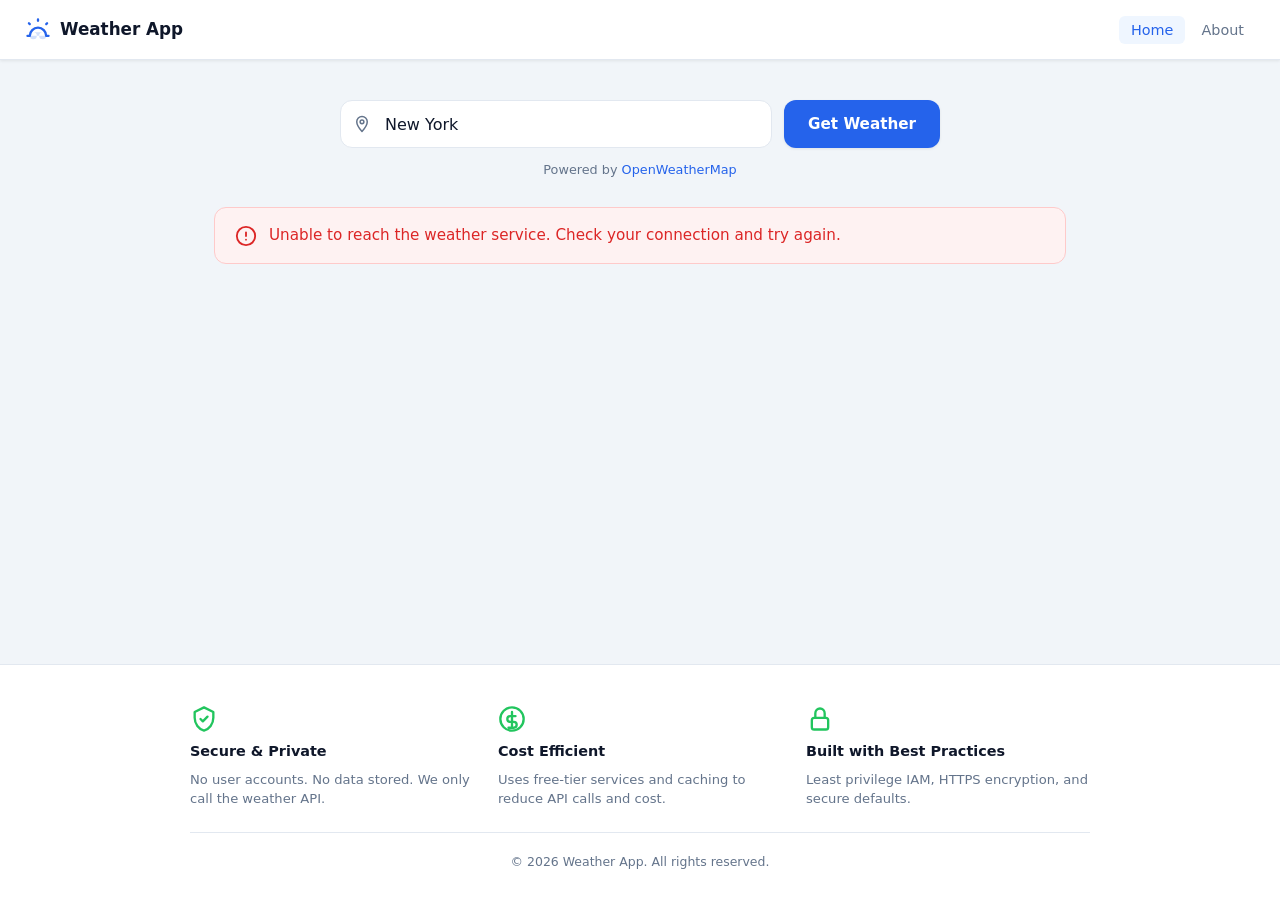
==== frontend/index.html @ 998866bd "Initial public release: AWS-native serverless weather dashboard CloudFormation-only IaC, dual-region" ====
<!DOCTYPE html>
<html lang="en">
<head>
  <meta charset="UTF-8" />
  <meta name="viewport" content="width=device-width, initial-scale=1.0" />
  <meta name="description" content="Weather App — Real-time weather powered by AWS serverless architecture." />

  <!-- Content Security Policy: restricts scripts, styles, images, and API connections -->
  <meta http-equiv="Content-Security-Policy"
    content="
      default-src 'self';
      script-src  'self';
      style-src   'self' https://fonts.googleapis.com;
      font-src    'self' https://fonts.gstatic.com;
      img-src     'self' https://openweathermap.org data:;
      connect-src 'self' https://api.weather.craftingnewtech.com;
    " />

  <title>Weather App</title>
  <link rel="icon" type="image/svg+xml" href="favicon.svg" />
  <link rel="preconnect" href="https://fonts.googleapis.com" />
  <link rel="preconnect" href="https://fonts.gstatic.com" crossorigin />
  <link href="https://fonts.googleapis.com/css2?family=Inter:wght@400;500;600;700&display=swap" rel="stylesheet" />
  <link rel="stylesheet" href="css/styles.css" />
</head>
<body>

  <!-- ── Navigation ──────────────────────────────────────────────────────── -->
  <header class="nav" role="banner">
    <a href="/" class="nav__brand" aria-label="Weather App home">
      <svg class="nav__logo" viewBox="0 0 24 24" fill="none" aria-hidden="true">
        <path d="M3 17h1m16 0h1M12 3v1m-7.07 2.93-.71-.71M19.07 6.93l.71-.71M5 17a7 7 0 0 1 14 0" stroke="currentColor" stroke-width="2" stroke-linecap="round"/>
        <path d="M5 17h14a3 3 0 1 1-3-3H8a3 3 0 1 1-3 3Z" fill="currentColor" opacity=".2"/>
      </svg>
      <span class="nav__title">Weather App</span>
    </a>
    <nav aria-label="Main navigation">
      <ul class="nav__links" role="list">
        <li><a href="/" class="nav__link nav__link--active" aria-current="page">Home</a></li>
        <li><a href="/about/" class="nav__link">About</a></li>
      </ul>
    </nav>
  </header>

  <!-- ── Main content ─────────────────────────────────────────────────────── -->
  <main class="main" id="main-content">

    <!-- Search bar -->
    <section class="search-section" aria-label="City search">
      <form class="search-form" id="search-form" role="search" novalidate>
        <label for="city-input" class="sr-only">Enter city name</label>
        <div class="search-input-wrap">
          <button
            type="button"
            class="locate-btn"
            id="locate-btn"
            aria-label="Use my current location"
            title="Use my current location"
          >
            <svg viewBox="0 0 24 24" fill="none" aria-hidden="true">
              <path d="M12 2C8.13 2 5 5.13 5 9c0 5.25 7 13 7 13s7-7.75 7-13c0-3.87-3.13-7-7-7Z" stroke="currentColor" stroke-width="2" stroke-linejoin="round"/>
              <circle cx="12" cy="9" r="2.5" stroke="currentColor" stroke-width="2"/>
            </svg>
          </button>
          <input
            type="text"
            id="city-input"
            class="search-input"
            placeholder="Search for a city..."
            autocomplete="off"
            autocorrect="off"
            spellcheck="false"
            maxlength="100"
            aria-required="true"
            aria-describedby="search-hint"
          />
        </div>
        <button type="submit" class="btn btn--primary" id="search-btn">
          Get Weather
        </button>
      </form>
      <p id="search-hint" class="search-attribution">
        Powered by <a href="https://openweathermap.org" target="_blank" rel="noopener noreferrer">OpenWeatherMap</a>
      </p>
    </section>

    <!-- Loading state -->
    <div class="loading" id="loading" aria-live="polite" aria-label="Loading weather data" hidden>
      <div class="loading__spinner" aria-hidden="true"></div>
      <span>Fetching weather data…</span>
    </div>

    <!-- Error state -->
    <div class="error-card" id="error-card" role="alert" aria-live="assertive" hidden>
      <svg class="error-card__icon" viewBox="0 0 24 24" fill="none" aria-hidden="true">
        <circle cx="12" cy="12" r="10" stroke="currentColor" stroke-width="2"/>
        <path d="M12 8v4m0 4h.01" stroke="currentColor" stroke-width="2" stroke-linecap="round"/>
      </svg>
      <p class="error-card__message" id="error-message"></p>
    </div>

    <!-- ── Current weather card ──────────────────────────────────────────── -->
    <section class="weather-card" id="weather-card" aria-label="Current weather" hidden>

      <div class="weather-card__header">
        <div>
          <h1 class="weather-card__city" id="city-name">—</h1>
          <p class="weather-card__date" id="weather-date">—</p>
        </div>
      </div>

      <div class="weather-card__body">

        <!-- Left — icon | temp + description -->
        <div class="weather-card__main">
          <img
            class="weather-card__icon"
            id="weather-icon"
            src=""
            alt=""
            width="112"
            height="112"
          />
          <div class="weather-card__main-info">
            <div class="weather-card__temp-wrap">
              <span class="weather-card__temp" id="current-temp">—</span>
              <span class="weather-card__unit">°<span id="current-unit">F</span></span>
            </div>
            <p class="weather-card__desc" id="weather-desc">—</p>
          </div>
        </div>

        <!-- Right — stats grid -->
        <div class="weather-card__stats" role="list" aria-label="Weather details">

          <div class="stat" role="listitem">
            <svg class="stat__icon" viewBox="0 0 24 24" fill="none" aria-hidden="true">
              <path d="M12 3c2 4 5 6 5 10a5 5 0 0 1-10 0c0-4 3-6 5-10Z" stroke="currentColor" stroke-width="2" stroke-linejoin="round"/>
            </svg>
            <span class="stat__label">Feels Like</span>
            <span class="stat__value" id="feels-like">—</span>
          </div>

          <div class="stat" role="listitem">
            <svg class="stat__icon" viewBox="0 0 24 24" fill="none" aria-hidden="true">
              <path d="M12 2v2M5.22 5.22l1.42 1.42M2 12h2m15.56-6.78 1.42-1.42M22 12h-2m-2.64 6.36 1.42 1.42M12 22v-2M5.22 18.78l1.42-1.42" stroke="currentColor" stroke-width="2" stroke-linecap="round"/>
              <circle cx="12" cy="12" r="4" stroke="currentColor" stroke-width="2"/>
            </svg>
            <span class="stat__label">Humidity</span>
            <span class="stat__value" id="humidity">—</span>
          </div>

          <div class="stat" role="listitem">
            <svg class="stat__icon" viewBox="0 0 24 24" fill="none" aria-hidden="true">
              <path d="M9.59 4.59A2 2 0 1 1 11 8H2m10.59 11.41A2 2 0 1 0 14 16H2m15.73-8.27A2.5 2.5 0 1 1 19.5 12H2" stroke="currentColor" stroke-width="2" stroke-linecap="round"/>
            </svg>
            <span class="stat__label">Wind</span>
            <span class="stat__value" id="wind-speed">—</span>
          </div>

          <div class="stat" role="listitem">
            <svg class="stat__icon" viewBox="0 0 24 24" fill="none" aria-hidden="true">
              <circle cx="12" cy="12" r="10" stroke="currentColor" stroke-width="2"/>
              <path d="M12 8v4l3 3" stroke="currentColor" stroke-width="2" stroke-linecap="round"/>
            </svg>
            <span class="stat__label">Pressure</span>
            <span class="stat__value" id="pressure">—</span>
          </div>

          <div class="stat" role="listitem">
            <svg class="stat__icon" viewBox="0 0 24 24" fill="none" aria-hidden="true">
              <path d="M2 12s3-7 10-7 10 7 10 7-3 7-10 7-10-7-10-7Z" stroke="currentColor" stroke-width="2"/>
              <circle cx="12" cy="12" r="3" stroke="currentColor" stroke-width="2"/>
            </svg>
            <span class="stat__label">Visibility</span>
            <span class="stat__value" id="visibility">—</span>
          </div>

          <div class="stat" role="listitem">
            <svg class="stat__icon" viewBox="0 0 24 24" fill="none" aria-hidden="true">
              <path d="M20 17.58A5 5 0 0 0 18 8h-1.26A8 8 0 1 0 4 16.25" stroke="currentColor" stroke-width="2" stroke-linecap="round"/>
              <path d="M8 19v2M12 17v2M16 19v2" stroke="currentColor" stroke-width="2" stroke-linecap="round"/>
            </svg>
            <span class="stat__label">Precipitation</span>
            <span class="stat__value" id="precipitation">—</span>
          </div>

        </div>
      </div>
    </section>

    <!-- ── 7-Day Forecast ────────────────────────────────────────────────── -->
    <section class="forecast-section" id="forecast-section" aria-label="7-day forecast" hidden>

      <div class="forecast-header">
        <h2 class="forecast-title" id="forecast-title">5-Day Forecast</h2>
        <div class="unit-toggle" role="group" aria-label="Temperature unit">
          <button class="unit-btn"                  id="btn-celsius"    aria-pressed="false" data-unit="C">°C</button>
          <button class="unit-btn unit-btn--active" id="btn-fahrenheit" aria-pressed="true"  data-unit="F">°F</button>
        </div>
      </div>

      <div class="forecast-grid" id="forecast-grid" aria-label="Daily forecasts">
        <!-- Forecast cards injected by app.js -->
      </div>

      <!-- Hourly strip — shown below the grid when a day card is expanded -->
      <div class="hourly-strip" id="hourly-strip" hidden>
        <!-- Populated by app.js renderHourly() -->
      </div>

    </section>

    <!-- ── Air Quality (collapsible — EPA 0-500 gauge) ─────────────────────── -->
    <section class="forecast-section" id="aqi-section" aria-label="Air quality" hidden>

      <button
        type="button"
        class="forecast-header aqi-toggle"
        id="aqi-toggle"
        aria-expanded="false"
        aria-controls="aqi-body"
      >
        <div>
          <h2 class="forecast-title">Air Quality</h2>
          <p class="aqi-widget__location" id="aqi-location">—</p>
        </div>
        <div class="aqi-toggle__right">
          <span class="aqi-badge" id="aqi-summary-badge">
            <span class="aqi-badge__dot" aria-hidden="true"></span>
            <span id="aqi-summary-label">—</span>
          </span>
          <span class="forecast-card__chevron" aria-hidden="true"></span>
        </div>
      </button>

      <div class="aqi-body" id="aqi-body" hidden>

        <div class="aqi-widget">
          <div id="aqi-gauge-mount" aria-hidden="true">
            <!-- SVG gauge injected by app.js via aqi_gauge.js -->
            <!-- (document.createElementNS + appendChild — never innerHTML) -->
          </div>

          <div class="aqi-widget__meta">
            <p class="aqi-widget__pollutant" id="aqi-pollutant">—</p>
            <p class="aqi-widget__timestamp" id="aqi-timestamp">—</p>
          </div>
        </div>

        <div class="aqi-legend" role="list" aria-label="AQI category legend">
          <div class="aqi-legend__item" role="listitem"><span class="aqi-legend__dot aqi-legend__dot--good" aria-hidden="true"></span>Good</div>
          <div class="aqi-legend__item" role="listitem"><span class="aqi-legend__dot aqi-legend__dot--moderate" aria-hidden="true"></span>Moderate</div>
          <div class="aqi-legend__item" role="listitem"><span class="aqi-legend__dot aqi-legend__dot--usg" aria-hidden="true"></span>Unhealthy for Sensitive Groups</div>
          <div class="aqi-legend__item" role="listitem"><span class="aqi-legend__dot aqi-legend__dot--unhealthy" aria-hidden="true"></span>Unhealthy</div>
          <div class="aqi-legend__item" role="listitem"><span class="aqi-legend__dot aqi-legend__dot--very-unhealthy" aria-hidden="true"></span>Very Unhealthy</div>
          <div class="aqi-legend__item" role="listitem"><span class="aqi-legend__dot aqi-legend__dot--hazardous" aria-hidden="true"></span>Hazardous</div>
        </div>

      </div>
    </section>

  </main>

  <!-- ── Footer ───────────────────────────────────────────────────────────── -->
  <footer class="site-footer" role="contentinfo">
    <div class="footer-cards">

      <div class="footer-card">
        <!-- Shield with checkmark -->
        <svg class="footer-card__icon" viewBox="0 0 24 24" fill="none" aria-hidden="true">
          <path d="M12 2L4 6v5c0 5.25 3.5 9.74 8 11 4.5-1.26 8-5.75 8-11V6L12 2Z" stroke="currentColor" stroke-width="2" stroke-linejoin="round"/>
          <path d="M9 12l2 2 4-4" stroke="currentColor" stroke-width="2" stroke-linecap="round" stroke-linejoin="round"/>
        </svg>
        <h3 class="footer-card__title">Secure &amp; Private</h3>
        <p class="footer-card__text">No user accounts. No data stored. We only call the weather API.</p>
      </div>

      <div class="footer-card">
        <!-- Dollar sign in circle -->
        <svg class="footer-card__icon" viewBox="0 0 24 24" fill="none" aria-hidden="true">
          <circle cx="12" cy="12" r="10" stroke="currentColor" stroke-width="2"/>
          <path d="M12 6v12M15 9.5H10.5a2.5 2.5 0 0 0 0 5h3a2.5 2.5 0 0 1 0 5H9" stroke="currentColor" stroke-width="2" stroke-linecap="round"/>
        </svg>
        <h3 class="footer-card__title">Cost Efficient</h3>
        <p class="footer-card__text">Uses free-tier services and caching to reduce API calls and cost.</p>
      </div>

      <div class="footer-card">
        <!-- Padlock -->
        <svg class="footer-card__icon" viewBox="0 0 24 24" fill="none" aria-hidden="true">
          <rect x="5" y="11" width="14" height="10" rx="2" stroke="currentColor" stroke-width="2"/>
          <path d="M8 11V7a4 4 0 1 1 8 0v4" stroke="currentColor" stroke-width="2" stroke-linecap="round"/>
        </svg>
        <h3 class="footer-card__title">Built with Best Practices</h3>
        <p class="footer-card__text">Least privilege IAM, HTTPS encryption, and secure defaults.</p>
      </div>

    </div>

    <p class="footer-copy">© 2026 Weather App. All rights reserved.</p>
  </footer>

  <script type="module" src="js/app.js"></script>
</body>
</html>
---- frontend/css/styles.css ----
/* ═══════════════════════════════════════════════════════════════════════════
   Weather App — Stylesheet
   Design: clean white cards on light grey canvas, Inter font, blue accent.
   ═══════════════════════════════════════════════════════════════════════════ */

/* ── Custom properties ───────────────────────────────────────────────────── */
:root {
  --color-bg:          #f1f5f9;
  --color-surface:     #ffffff;
  --color-border:      #e2e8f0;
  --color-text:        #0f172a;
  --color-text-muted:  #64748b;
  --color-accent:      #2563eb;
  --color-accent-dark: #1d4ed8;
  --color-accent-bg:   #eff6ff;
  --color-error:       #dc2626;
  --color-error-bg:    #fef2f2;

  --radius-sm:   6px;
  --radius-md:   12px;
  --radius-lg:   20px;

  --shadow-sm:  0 1px 3px rgba(0, 0, 0, .08);
  --shadow-md:  0 4px 16px rgba(0, 0, 0, .10);
  --shadow-lg:  0 8px 32px rgba(0, 0, 0, .12);

  --font-sans:  'Inter', system-ui, -apple-system, sans-serif;

  --max-width:  900px;
  --nav-height: 60px;
}

/* ── Reset & base ────────────────────────────────────────────────────────── */

/* Guarantee [hidden] always wins over class-level display (Safari omits !important in UA sheet) */
[hidden] { display: none !important; }

*, *::before, *::after {
  box-sizing: border-box;
  margin: 0;
  padding: 0;
}

html {
  scroll-behavior: smooth;
  -webkit-text-size-adjust: 100%;
}

body {
  font-family: var(--font-sans);
  background: var(--color-bg);
  color: var(--color-text);
  min-height: 100dvh;
  display: flex;
  flex-direction: column;
  line-height: 1.5;
}

img { display: block; max-width: 100%; }

a { color: var(--color-accent); text-decoration: none; }
a:hover { text-decoration: underline; }
a:focus-visible {
  outline: 2px solid var(--color-accent);
  outline-offset: 3px;
  border-radius: 3px;
}

button:focus-visible {
  outline: 2px solid var(--color-accent);
  outline-offset: 3px;
}

/* Screen-reader only utility */
.sr-only {
  position: absolute;
  width: 1px; height: 1px;
  padding: 0; margin: -1px;
  overflow: hidden;
  clip: rect(0, 0, 0, 0);
  white-space: nowrap;
  border-width: 0;
}

/* ── Navigation ──────────────────────────────────────────────────────────── */
.nav {
  position: sticky;
  top: 0;
  z-index: 100;
  height: var(--nav-height);
  background: var(--color-surface);
  border-bottom: 1px solid var(--color-border);
  box-shadow: var(--shadow-sm);
  display: flex;
  align-items: center;
  justify-content: space-between;
  padding: 0 1.5rem;
  gap: 1rem;
}

.nav__brand {
  display: flex;
  align-items: center;
  gap: .5rem;
  color: var(--color-text);
  font-weight: 700;
  font-size: 1.05rem;
  text-decoration: none;
}

.nav__logo {
  width: 28px;
  height: 28px;
  color: var(--color-accent);
  flex-shrink: 0;
}

.nav__links {
  list-style: none;
  display: flex;
  gap: .25rem;
}

.nav__link {
  padding: .375rem .75rem;
  border-radius: var(--radius-sm);
  font-size: .9rem;
  font-weight: 500;
  color: var(--color-text-muted);
  text-decoration: none;
  transition: color .15s, background .15s;
}

.nav__link:hover,
.nav__link--active {
  color: var(--color-accent);
  background: var(--color-accent-bg);
  text-decoration: none;
}

/* ── Main layout ─────────────────────────────────────────────────────────── */
.main {
  flex: 1;
  max-width: var(--max-width);
  width: 100%;
  margin: 0 auto;
  padding: 2.5rem 1.5rem 4rem;
  display: flex;
  flex-direction: column;
  gap: 1.75rem;
}

/* ── Search section ──────────────────────────────────────────────────────── */
.search-section {
  display: flex;
  flex-direction: column;
  align-items: center;
  gap: .75rem;
}

.search-form {
  display: flex;
  gap: .75rem;
  width: 100%;
  max-width: 600px;
}

.search-input-wrap {
  position: relative;
  flex: 1;
}

.search-icon {
  position: absolute;
  left: .85rem;
  top: 50%;
  transform: translateY(-50%);
  width: 18px;
  height: 18px;
  color: var(--color-text-muted);
  pointer-events: none;
}

/* ── Location button (inside search input wrap) ──────────────────────────── */
.locate-btn {
  position: absolute;
  left: 0;
  top: 0;
  bottom: 0;
  width: 44px;
  display: flex;
  align-items: center;
  justify-content: center;
  background: transparent;
  border: none;
  border-radius: var(--radius-md) 0 0 var(--radius-md);
  color: var(--color-text-muted);
  cursor: pointer;
  transition: color .15s, background .15s;
  padding: 0;
}

.locate-btn svg {
  width: 18px;
  height: 18px;
  pointer-events: none;
}

.locate-btn:hover {
  color: var(--color-accent);
  background: var(--color-accent-bg);
}

.locate-btn:focus-visible {
  outline: 2px solid var(--color-accent);
  outline-offset: -2px;
  border-radius: var(--radius-md) 0 0 var(--radius-md);
}

.locate-btn--loading {
  animation: locate-pulse .9s ease-in-out infinite;
}

@keyframes locate-pulse {
  0%, 100% { opacity: 1; }
  50%       { opacity: .35; }
}

.search-input {
  width: 100%;
  height: 48px;
  padding: 0 1rem 0 2.75rem;
  border: 1.5px solid var(--color-border);
  border-radius: var(--radius-md);
  font-size: 1rem;
  font-family: var(--font-sans);
  color: var(--color-text);
  background: var(--color-surface);
  transition: border-color .15s, box-shadow .15s;
}

.search-input::placeholder { color: var(--color-text-muted); }

.search-input:focus {
  outline: none;
  border-color: var(--color-accent);
  box-shadow: 0 0 0 3px rgba(37, 99, 235, .15);
}

.search-input.is-invalid {
  border-color: var(--color-error);
  box-shadow: 0 0 0 3px rgba(220, 38, 38, .12);
}

.search-attribution {
  font-size: .8rem;
  color: var(--color-text-muted);
}

/* ── Buttons ─────────────────────────────────────────────────────────────── */
.btn {
  display: inline-flex;
  align-items: center;
  justify-content: center;
  gap: .4rem;
  height: 48px;
  padding: 0 1.5rem;
  border: none;
  border-radius: var(--radius-md);
  font-size: .95rem;
  font-family: var(--font-sans);
  font-weight: 600;
  cursor: pointer;
  white-space: nowrap;
  transition: background .15s, box-shadow .15s, transform .1s;
  user-select: none;
}

.btn:active { transform: scale(.98); }

.btn--primary {
  background: var(--color-accent);
  color: #fff;
  box-shadow: var(--shadow-sm);
}

.btn--primary:hover {
  background: var(--color-accent-dark);
  box-shadow: var(--shadow-md);
}

.btn--primary:disabled {
  opacity: .65;
  cursor: not-allowed;
}

/* ── Loading state ───────────────────────────────────────────────────────── */
.loading {
  display: flex;
  flex-direction: column;
  align-items: center;
  gap: 1rem;
  padding: 3rem 0;
  color: var(--color-text-muted);
  font-size: .95rem;
}

.loading__spinner {
  width: 40px;
  height: 40px;
  border: 3px solid var(--color-border);
  border-top-color: var(--color-accent);
  border-radius: 50%;
  animation: spin .8s linear infinite;
}

@keyframes spin { to { transform: rotate(360deg); } }

/* ── Error card ──────────────────────────────────────────────────────────── */
.error-card {
  display: flex;
  align-items: center;
  gap: .75rem;
  padding: 1rem 1.25rem;
  background: var(--color-error-bg);
  border: 1px solid #fecaca;
  border-radius: var(--radius-md);
  color: var(--color-error);
}

.error-card__icon {
  width: 22px;
  height: 22px;
  flex-shrink: 0;
}

.error-card__message {
  font-size: .95rem;
  font-weight: 500;
}

/* ── Current weather card ────────────────────────────────────────────────── */
.weather-card {
  background: var(--color-surface);
  border: 1px solid var(--color-border);
  border-radius: var(--radius-lg);
  padding: 1.75rem 2rem;
  box-shadow: var(--shadow-md);
}

.weather-card__header {
  margin-bottom: 1.5rem;
}

.weather-card__city {
  font-size: 1.75rem;
  font-weight: 700;
  line-height: 1.2;
}

.weather-card__date {
  margin-top: .25rem;
  font-size: .9rem;
  color: var(--color-text-muted);
}

.weather-card__body {
  display: flex;
  gap: 2rem;
  align-items: center;
  justify-content: space-between;
}

/* Left column — icon on left, temp+desc on right */
.weather-card__main {
  display: flex;
  flex-direction: row;
  align-items: center;
  gap: 1rem;
}

.weather-card__main-info {
  display: flex;
  flex-direction: column;
  align-items: flex-start;
  gap: .2rem;
}

.weather-card__icon {
  width: 112px;
  height: 112px;
  object-fit: contain;
}

.weather-card__temp-wrap {
  display: flex;
  align-items: flex-start;
  line-height: 1;
}

.weather-card__temp {
  font-size: 3.5rem;
  font-weight: 700;
  letter-spacing: -2px;
}

.weather-card__unit {
  font-size: 1.5rem;
  font-weight: 600;
  margin-top: .4rem;
  color: var(--color-text-muted);
}

.weather-card__desc {
  font-size: 1rem;
  font-weight: 500;
  color: var(--color-text-muted);
  text-transform: capitalize;
  text-align: left;
}

/* Right column — stats vertical list */
.weather-card__stats {
  display: flex;
  flex-direction: column;
  gap: .5rem;
  flex: 0 0 45%;
  min-width: 0;
}

.stat {
  display: flex;
  flex-direction: row;
  align-items: center;
  gap: .75rem;
  padding: .6rem 1rem;
  background: var(--color-bg);
  border-radius: var(--radius-md);
  border: 1px solid var(--color-border);
}

.stat__icon {
  width: 18px;
  height: 18px;
  color: var(--color-accent);
  flex-shrink: 0;
}

.stat__label {
  font-size: .8rem;
  font-weight: 600;
  text-transform: uppercase;
  letter-spacing: .04em;
  color: var(--color-text-muted);
  flex: 1;
}

.stat__value {
  font-size: .95rem;
  font-weight: 700;
  color: var(--color-text);
}

/* ── 7-Day Forecast ──────────────────────────────────────────────────────── */
.forecast-section {
  background: var(--color-surface);
  border: 1px solid var(--color-border);
  border-radius: var(--radius-lg);
  padding: 1.5rem 2rem;
  box-shadow: var(--shadow-md);
}

.forecast-header {
  display: flex;
  align-items: center;
  justify-content: space-between;
  margin-bottom: 1.25rem;
}

.forecast-title {
  font-size: 1.1rem;
  font-weight: 700;
}

/* C/F toggle */
.unit-toggle {
  display: flex;
  border: 1.5px solid var(--color-border);
  border-radius: var(--radius-sm);
  overflow: hidden;
}

.unit-btn {
  display: flex;
  align-items: center;
  min-height: 44px;
  padding: 0 .85rem;
  border: none;
  background: transparent;
  font-size: .85rem;
  font-family: var(--font-sans);
  font-weight: 600;
  color: var(--color-text-muted);
  cursor: pointer;
  transition: background .15s, color .15s;
}

.unit-btn--active {
  background: var(--color-accent);
  color: #fff;
}

.forecast-grid {
  display: grid;
  grid-template-columns: repeat(auto-fit, minmax(90px, 1fr));
  gap: .5rem;
}

/* Individual forecast card */
.forecast-card {
  display: flex;
  flex-direction: column;
  align-items: center;
  gap: .35rem;
  padding: 1rem .75rem;
  background: var(--color-bg);
  border-radius: var(--radius-md);
  border: 1px solid var(--color-border);
  text-align: center;
  cursor: pointer;
  transition: border-color .15s, box-shadow .15s;
}

.forecast-card:hover {
  border-color: var(--color-accent);
}

.forecast-card--expanded {
  border-color: var(--color-accent);
  box-shadow: 0 0 0 2px rgba(37, 99, 235, .15);
}

.forecast-card__day {
  font-size: .8rem;
  font-weight: 700;
  text-transform: uppercase;
  letter-spacing: .05em;
  color: var(--color-text-muted);
}

.forecast-card__icon {
  width: 52px;
  height: 52px;
  object-fit: contain;
}

.forecast-card__temp {
  font-size: .9rem;
  font-weight: 700;
}

.forecast-high { color: #DC2626; }
.forecast-low  { color: #3B82F6; }

.forecast-card__desc {
  font-size: .72rem;
  color: var(--color-text-muted);
  text-transform: capitalize;
  line-height: 1.3;
}

.forecast-card__meta {
  font-size: .68rem;
  font-weight: 600;
  color: var(--color-text-muted);
  letter-spacing: .02em;
}

/* ── Forecast card header + chevron ──────────────────────────────────────── */
.forecast-card__header {
  display: flex;
  align-items: center;
  justify-content: space-between;
  width: 100%;
}

/* CSS-only chevron using border trick — no image required, CSP-safe */
.forecast-card__chevron {
  display: inline-block;
  width: 8px;
  height: 8px;
  border-right: 2px solid currentColor;
  border-bottom: 2px solid currentColor;
  transform: rotate(45deg) translateY(-2px);
  transition: transform .25s ease;
  color: var(--color-text-muted);
  flex-shrink: 0;
}

.forecast-card--expanded .forecast-card__chevron {
  transform: rotate(-135deg) translateY(-2px);
}

/* ── Hourly strip — WU-style table ───────────────────────────────────────── */
.hourly-strip {
  margin-top: 1.5rem;
  padding-top: 1.25rem;
  border-top: 1px solid var(--color-border);
}

.hourly-strip__label {
  font-size: .82rem;
  font-weight: 700;
  color: var(--color-text-muted);
  text-transform: uppercase;
  letter-spacing: .06em;
  margin-bottom: .75rem;
}

.hourly-strip__empty {
  font-size: .88rem;
  color: var(--color-text-muted);
  font-style: italic;
}

/* Scrollable wrapper so the table shrinks gracefully on narrow viewports */
.hourly-table-wrap {
  overflow-x: auto;
  border: 1px solid var(--color-border);
  border-radius: var(--radius-md);
  scrollbar-width: thin;
  scrollbar-color: var(--color-border) transparent;
}

.hourly-table-wrap::-webkit-scrollbar { height: 4px; }
.hourly-table-wrap::-webkit-scrollbar-thumb {
  background: var(--color-border);
  border-radius: 2px;
}

.hourly-table {
  width: 100%;
  min-width: 520px;
  border-collapse: collapse;
  font-size: .88rem;
  font-family: var(--font-sans);
}

/* Header */
.hourly-table thead tr {
  background: var(--color-accent);
  color: #fff;
}

.hourly-table th {
  padding: .6rem 1rem;
  font-size: .72rem;
  font-weight: 700;
  text-transform: uppercase;
  letter-spacing: .07em;
  text-align: left;
  white-space: nowrap;
}

/* Body rows */
.hourly-table tbody tr {
  border-bottom: 1px solid var(--color-border);
  transition: background .1s;
}

.hourly-table tbody tr:last-child { border-bottom: none; }

.hourly-table tbody tr:nth-child(even) { background: var(--color-bg); }

.hourly-table tbody tr:hover { background: var(--color-accent-bg); }

.hourly-table td {
  padding: .45rem 1rem;
  vertical-align: middle;
}

/* Cell types */
.ht__time {
  font-size: .85rem;
  font-weight: 700;
  color: var(--color-text);
  white-space: nowrap;
  min-width: 72px;
}

.ht__cond {
  display: flex;
  align-items: center;
  gap: .5rem;
}

.ht__icon {
  width: 40px;
  height: 40px;
  object-fit: contain;
  flex-shrink: 0;
}

.ht__desc {
  font-size: .85rem;
  color: var(--color-text);
  text-transform: capitalize;
  white-space: nowrap;
}

.ht__temp {
  font-size: .92rem;
  font-weight: 700;
  color: var(--color-text);
  white-space: nowrap;
}

.ht__feel {
  font-size: .88rem;
  color: var(--color-text-muted);
  white-space: nowrap;
}

.ht__humidity {
  font-size: .88rem;
  color: var(--color-text-muted);
  white-space: nowrap;
}

.ht__wind {
  font-size: .85rem;
  font-weight: 600;
  color: var(--color-text);
  white-space: nowrap;
}

.ht__pop {
  font-size: .88rem;
  font-weight: 600;
  color: #3B82F6;
  white-space: nowrap;
}

.ht__precip {
  font-size: .88rem;
  color: var(--color-text-muted);
  white-space: nowrap;
}

.ht__pressure {
  font-size: .88rem;
  color: var(--color-text-muted);
  white-space: nowrap;
}

/* ── Air Quality (collapsible EPA gauge widget) ──────────────────────────── */
.aqi-toggle {
  width: 100%;
  background: none;
  border: none;
  padding: 0;
  margin: 0;
  font: inherit;
  color: inherit;
  cursor: pointer;
  text-align: left;
}

.aqi-toggle__right {
  display: flex;
  align-items: center;
  gap: .75rem;
}

.aqi-toggle[aria-expanded="true"] .forecast-card__chevron {
  transform: rotate(-135deg) translateY(-2px);
}

.aqi-body {
  margin-top: 1.25rem;
  display: flex;
  align-items: center;
  gap: 2.5rem;
  flex-wrap: wrap;
}

.aqi-widget {
  display: flex;
  flex-direction: column;
  align-items: center;
  gap: .5rem;
  flex-shrink: 1;
  min-width: 0;
  max-width: 100%;
}

.aqi-widget svg {
  max-width: 100%;
  height: auto;
}

.aqi-widget__meta {
  display: flex;
  flex-direction: column;
  align-items: center;
  gap: .15rem;
  text-align: center;
  max-width: 320px;
}

.aqi-widget__pollutant {
  font-size: .9rem;
  font-weight: 600;
  color: var(--color-text);
}

.aqi-widget__timestamp {
  font-size: .8rem;
  color: var(--color-text-muted);
}

.aqi-widget__location {
  font-size: .85rem;
  color: var(--color-text-muted);
  margin-top: .1rem;
}

.aqi-legend {
  display: flex;
  flex-direction: column;
  gap: .45rem;
}

.aqi-legend__item {
  display: flex;
  align-items: center;
  gap: .5rem;
  font-size: .75rem;
  color: var(--color-text-muted);
}

/* Bigger elongated pill (not a small circle) — more visible color area
   for low-vision users than a plain 8px dot. */
.aqi-legend__dot {
  width: 22px;
  height: 11px;
  border-radius: 999px;
  flex-shrink: 0;
}

.aqi-legend__dot--good           { background: #22c55e; }
.aqi-legend__dot--moderate       { background: #eab308; }
.aqi-legend__dot--usg            { background: #f97316; }
.aqi-legend__dot--unhealthy      { background: #ef4444; }
.aqi-legend__dot--very-unhealthy { background: #a855f7; }
.aqi-legend__dot--hazardous      { background: #7f1d1d; }

.aqi-badge {
  display: inline-flex;
  align-items: center;
  gap: .4rem;
  padding: .2rem .65rem;
  border-radius: 999px;
  font-size: .8rem;
  font-weight: 700;
}

.aqi-badge__dot {
  width: 22px;
  height: 11px;
  border-radius: 999px;
  flex-shrink: 0;
}

.aqi-badge--good           { background: #dcfce7; color: #16a34a; }
.aqi-badge--good           .aqi-badge__dot { background: #22c55e; }

.aqi-badge--moderate       { background: #fef9c3; color: #a16207; }
.aqi-badge--moderate       .aqi-badge__dot { background: #eab308; }

.aqi-badge--usg            { background: #ffedd5; color: #c2410c; }
.aqi-badge--usg            .aqi-badge__dot { background: #f97316; }

.aqi-badge--unhealthy      { background: #fee2e2; color: #dc2626; }
.aqi-badge--unhealthy      .aqi-badge__dot { background: #ef4444; }

.aqi-badge--very-unhealthy { background: #f3e8ff; color: #9333ea; }
.aqi-badge--very-unhealthy .aqi-badge__dot { background: #a855f7; }

.aqi-badge--hazardous      { background: #f3e0e0; color: #7f1d1d; }
.aqi-badge--hazardous      .aqi-badge__dot { background: #7f1d1d; }

/* ── Footer ──────────────────────────────────────────────────────────────── */
.site-footer {
  background: var(--color-surface);
  border-top: 1px solid var(--color-border);
  padding: 2.5rem 1.5rem 1.75rem;
  margin-top: auto;
}

.footer-cards {
  max-width: var(--max-width);
  margin: 0 auto 1.5rem;
  display: grid;
  grid-template-columns: repeat(3, 1fr);
  gap: 1.5rem;
}

.footer-card {
  display: flex;
  flex-direction: column;
  align-items: flex-start;
  gap: .5rem;
}

.footer-card__icon {
  width: 28px;
  height: 28px;
  color: #22c55e;
}

.footer-card__title {
  font-size: .9rem;
  font-weight: 700;
}

.footer-card__text {
  font-size: .82rem;
  color: var(--color-text-muted);
  line-height: 1.45;
}

.footer-copy {
  max-width: var(--max-width);
  margin: 0 auto;
  text-align: center;
  font-size: .78rem;
  color: var(--color-text-muted);
  padding-top: 1.25rem;
  border-top: 1px solid var(--color-border);
}

/* ── About page ──────────────────────────────────────────────────────────── */
.about-hero {
  text-align: center;
  padding: 2rem 0 1rem;
}

.about-hero__icon {
  width: 64px;
  height: 64px;
  color: var(--color-accent);
  margin: 0 auto 1.25rem;
}

.about-hero__title {
  font-size: 2rem;
  font-weight: 700;
  line-height: 1.2;
  margin-bottom: .5rem;
}

.about-hero__subtitle {
  font-size: 1.05rem;
  color: var(--color-text-muted);
  max-width: 520px;
  margin: 0 auto;
}

.about-section {
  background: var(--color-surface);
  border: 1px solid var(--color-border);
  border-radius: var(--radius-lg);
  padding: 1.75rem 2rem;
  box-shadow: var(--shadow-md);
}

.about-section__title {
  font-size: 1.15rem;
  font-weight: 700;
  margin-bottom: 1.25rem;
  display: flex;
  align-items: center;
  gap: .6rem;
}

.about-section__title-icon {
  width: 22px;
  height: 22px;
  color: var(--color-accent);
  flex-shrink: 0;
}

.about-section__body {
  font-size: .925rem;
  color: var(--color-text-muted);
  line-height: 1.65;
  margin-bottom: 1.25rem;
}

.about-section__body:last-child { margin-bottom: 0; }

.steps {
  list-style: none;
  display: flex;
  flex-direction: column;
  gap: 1rem;
}

.step {
  display: flex;
  gap: 1rem;
  align-items: flex-start;
}

.step__number {
  width: 32px;
  height: 32px;
  border-radius: 50%;
  background: var(--color-accent-bg);
  color: var(--color-accent);
  font-weight: 700;
  font-size: .9rem;
  display: flex;
  align-items: center;
  justify-content: center;
  flex-shrink: 0;
}

.step__body { padding-top: .3rem; }

.step__label {
  font-weight: 600;
  font-size: .95rem;
  margin-bottom: .2rem;
}

.step__desc {
  font-size: .875rem;
  color: var(--color-text-muted);
  line-height: 1.5;
}

.tech-grid {
  display: grid;
  grid-template-columns: repeat(auto-fit, minmax(180px, 1fr));
  gap: .75rem;
}

.tech-item {
  display: flex;
  align-items: center;
  gap: .6rem;
  padding: .65rem .9rem;
  background: var(--color-bg);
  border: 1px solid var(--color-border);
  border-radius: var(--radius-md);
  font-size: .875rem;
  font-weight: 500;
}

.tech-item__dot {
  width: 8px;
  height: 8px;
  border-radius: 50%;
  background: var(--color-accent);
  flex-shrink: 0;
}

.outage-list {
  list-style: none;
  display: flex;
  flex-direction: column;
  gap: .5rem;
  margin-bottom: 1.25rem;
}

.outage-item {
  display: flex;
  align-items: flex-start;
  gap: .6rem;
  font-size: .95rem;
  color: var(--color-text-muted);
  line-height: 1.5;
}

.outage-item__dot {
  width: 6px;
  height: 6px;
  margin-top: .55em;
  border-radius: 50%;
  background: var(--color-accent);
  flex-shrink: 0;
}

.privacy-list {
  display: flex;
  flex-direction: column;
  gap: .6rem;
}

.privacy-item {
  display: flex;
  align-items: center;
  gap: .75rem;
  font-size: .9rem;
}

.privacy-item__icon {
  width: 18px;
  height: 18px;
  color: #22c55e;
  flex-shrink: 0;
}

/* ── Responsive ──────────────────────────────────────────────────────────── */

/* Tablet (≤ 768px) ─────────────────────────────────────────────────────── */
@media (max-width: 768px) {
  .weather-card     { padding: 1.5rem; }
  .forecast-section { padding: 1.25rem 1.5rem; }
  .about-section    { padding: 1.5rem; }
}

/* Mobile (≤ 640px) ─────────────────────────────────────────────────────── */
@media (max-width: 640px) {
  .nav  { padding: 0 1rem; }
  .main { padding: 1.5rem 1rem 3rem; }

  .weather-card     { padding: 1.25rem 1rem; }
  .forecast-section { padding: 1.25rem 1rem; }

  /* Scale down large text so long city names and big temps don't overflow */
  .weather-card__city {
    font-size: 1.35rem;
    white-space: nowrap;
    overflow: hidden;
    text-overflow: ellipsis;
  }
  .weather-card__temp { font-size: 2.5rem; }

  /* Stack icon+temp above the stats panel */
  .weather-card__body  { flex-direction: column; }
  .weather-card__stats { flex: none; width: 100%; }

  /* 3-column forecast fits a 390px phone comfortably */
  .forecast-grid { grid-template-columns: repeat(3, 1fr); }

  .footer-cards { grid-template-columns: 1fr; }

  .search-form  { flex-direction: column; }
  .btn--primary { width: 100%; }

  .about-hero__title { font-size: 1.5rem; }
  .about-section     { padding: 1.25rem; }
}

/* Small phones (≤ 380px) ───────────────────────────────────────────────── */
@media (max-width: 380px) {
  .weather-card__temp { font-size: 2rem; }
  /* Drop to 2-column forecast on the narrowest handsets */
  .forecast-grid { grid-template-columns: repeat(2, 1fr); }
}
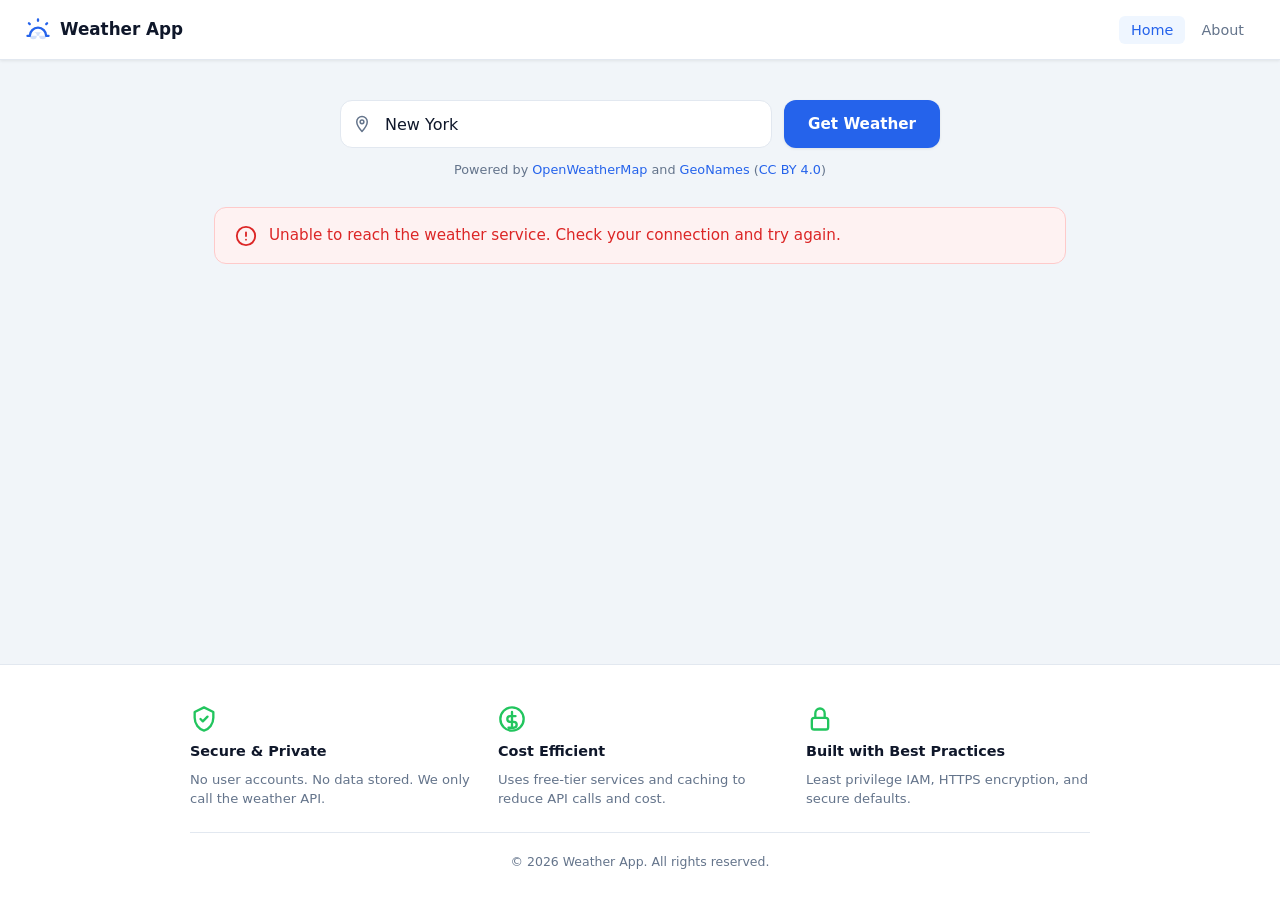
==== commit 099f2245: "Add city search autocomplete (GeoNames) and allow "City, State" input OpenWeatherMap's geocoding onl" ====
--- a/frontend/index.html
+++ b/frontend/index.html
@@ -73,7 +73,30 @@
             maxlength="100"
             aria-required="true"
             aria-describedby="search-hint"
+            role="combobox"
+            aria-expanded="false"
+            aria-controls="suggestions-list"
+            aria-autocomplete="list"
           />
+          <button
+            type="button"
+            class="clear-input-btn"
+            id="clear-input-btn"
+            aria-label="Clear search"
+            title="Clear search"
+            hidden
+          >
+            <svg viewBox="0 0 24 24" fill="none" aria-hidden="true">
+              <path d="M6 6l12 12M18 6L6 18" stroke="currentColor" stroke-width="2" stroke-linecap="round"/>
+            </svg>
+          </button>
+          <ul
+            class="suggestions-list"
+            id="suggestions-list"
+            role="listbox"
+            aria-label="City suggestions"
+            hidden
+          ></ul>
         </div>
         <button type="submit" class="btn btn--primary" id="search-btn">
           Get Weather
@@ -81,6 +104,8 @@
       </form>
       <p id="search-hint" class="search-attribution">
         Powered by <a href="https://openweathermap.org" target="_blank" rel="noopener noreferrer">OpenWeatherMap</a>
+        and <a href="https://www.geonames.org" target="_blank" rel="noopener noreferrer">GeoNames</a>
+        (<a href="https://creativecommons.org/licenses/by/4.0/" target="_blank" rel="noopener noreferrer">CC BY 4.0</a>)
       </p>
     </section>
 
--- a/frontend/css/styles.css
+++ b/frontend/css/styles.css
@@ -229,7 +229,7 @@
 .search-input {
   width: 100%;
   height: 48px;
-  padding: 0 1rem 0 2.75rem;
+  padding: 0 2.5rem 0 2.75rem;
   border: 1.5px solid var(--color-border);
   border-radius: var(--radius-md);
   font-size: 1rem;
@@ -251,6 +251,113 @@
   border-color: var(--color-error);
   box-shadow: 0 0 0 3px rgba(220, 38, 38, .12);
 }
+
+/* ── Clear button (inside search input wrap) ─────────────────────────────── */
+.clear-input-btn {
+  position: absolute;
+  right: 6px;
+  top: 50%;
+  transform: translateY(-50%);
+  width: 32px;
+  height: 32px;
+  display: flex;
+  align-items: center;
+  justify-content: center;
+  background: transparent;
+  border: none;
+  border-radius: 50%;
+  color: var(--color-text-muted);
+  cursor: pointer;
+  padding: 0;
+  transition: color .15s, background .15s;
+}
+
+.clear-input-btn svg {
+  width: 16px;
+  height: 16px;
+  pointer-events: none;
+}
+
+.clear-input-btn:hover {
+  color: var(--color-text);
+  background: var(--color-bg);
+}
+
+.clear-input-btn:focus-visible {
+  outline: 2px solid var(--color-accent);
+  outline-offset: 1px;
+}
+
+/* ── Suggestions dropdown (search-box autocomplete) ──────────────────────── */
+.suggestions-list {
+  position: absolute;
+  top: calc(100% + 6px);
+  left: 0;
+  right: 0;
+  z-index: 20;
+  margin: 0;
+  padding: .4rem;
+  list-style: none;
+  max-height: 320px;
+  overflow-y: auto;
+  background: var(--color-surface);
+  border: 1px solid var(--color-border);
+  border-radius: var(--radius-md);
+  box-shadow: var(--shadow-lg);
+}
+
+.suggestion-item {
+  display: flex;
+  align-items: center;
+  gap: .65rem;
+  padding: .6rem .65rem;
+  border-radius: var(--radius-sm);
+  cursor: pointer;
+}
+
+.suggestion-item:hover,
+.suggestion-item.suggestion-item--active {
+  background: var(--color-accent-bg);
+}
+
+.suggestion-item__icon {
+  flex-shrink: 0;
+  width: 18px;
+  height: 18px;
+  color: var(--color-text-muted);
+}
+
+.suggestion-item__text {
+  display: flex;
+  flex-direction: column;
+  min-width: 0;
+}
+
+.suggestion-item__name {
+  font-size: .9rem;
+  font-weight: 600;
+  color: var(--color-text);
+  white-space: nowrap;
+  overflow: hidden;
+  text-overflow: ellipsis;
+}
+
+.suggestion-item__meta {
+  font-size: .78rem;
+  color: var(--color-text-muted);
+  white-space: nowrap;
+  overflow: hidden;
+  text-overflow: ellipsis;
+}
+
+.suggestion-item--empty {
+  cursor: default;
+  color: var(--color-text-muted);
+  font-size: .85rem;
+  padding: .6rem .65rem;
+}
+
+.suggestion-item--empty:hover { background: none; }
 
 .search-attribution {
   font-size: .8rem;
